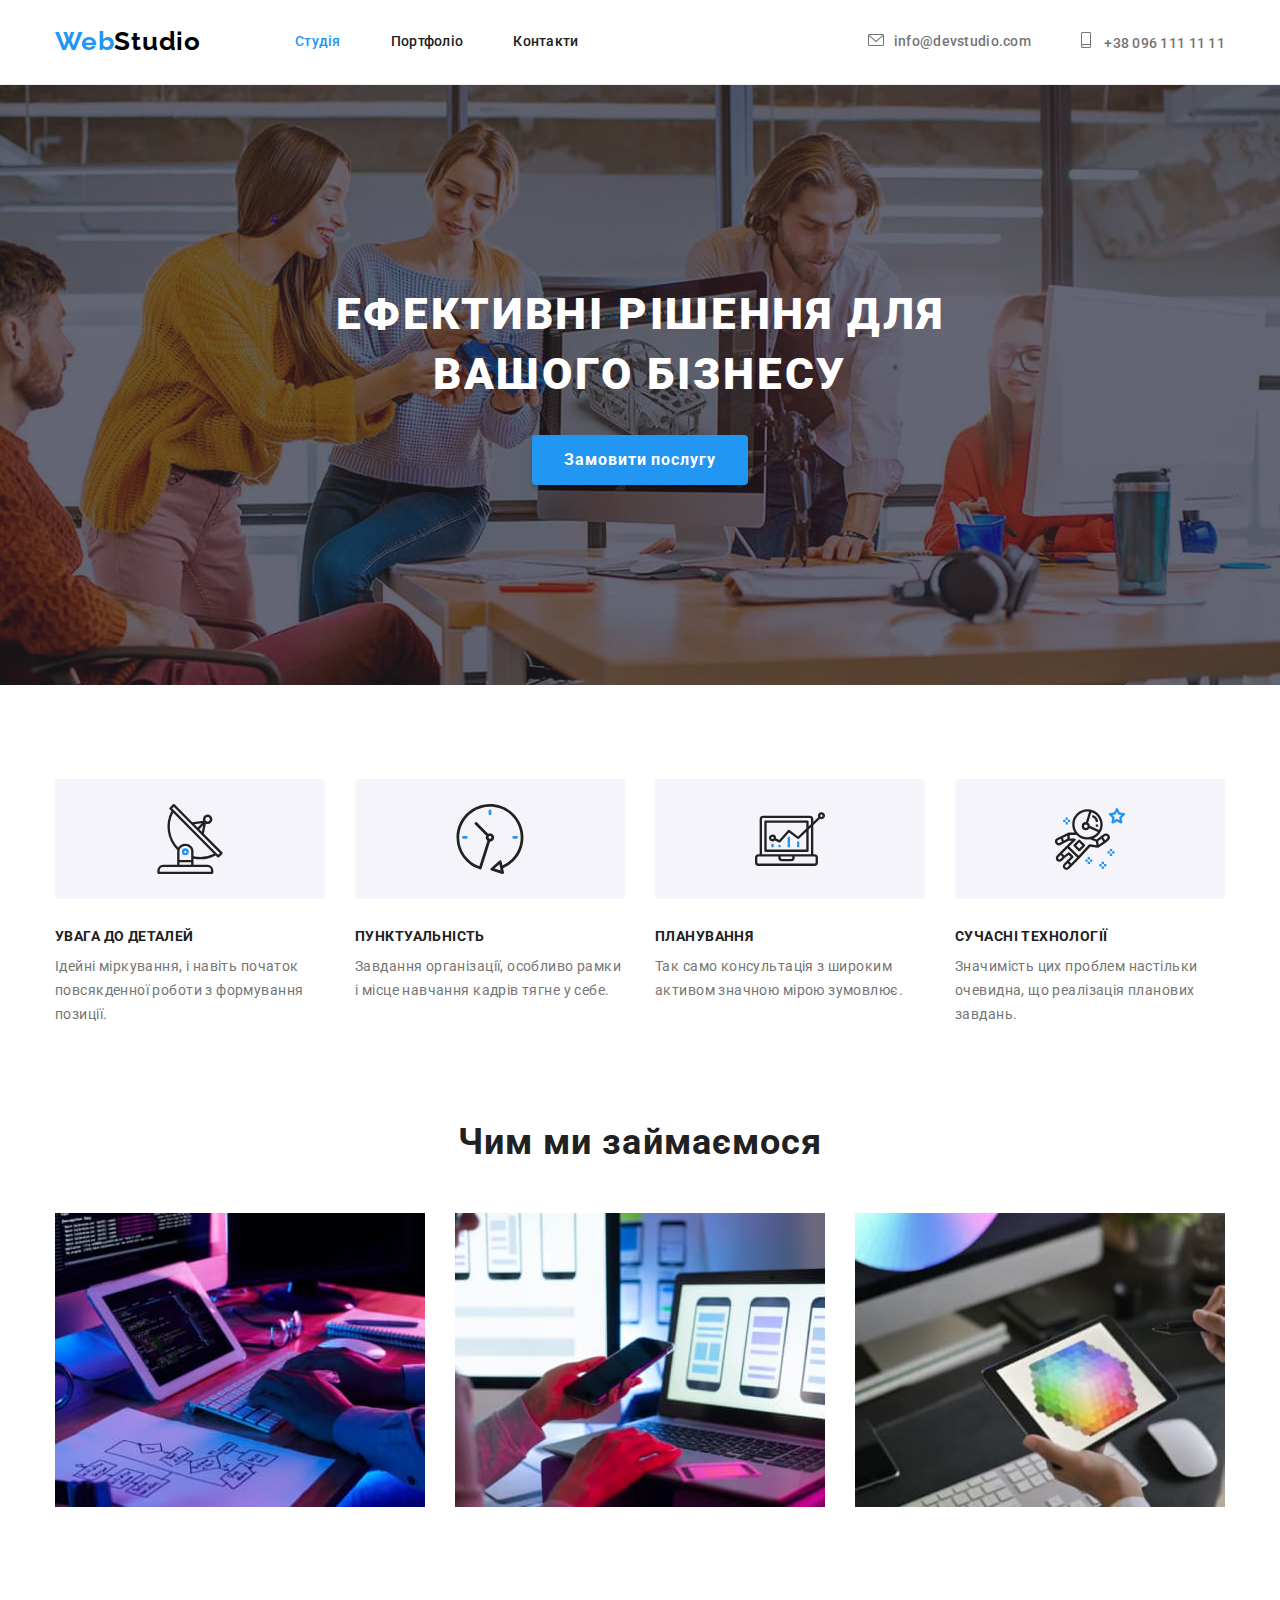
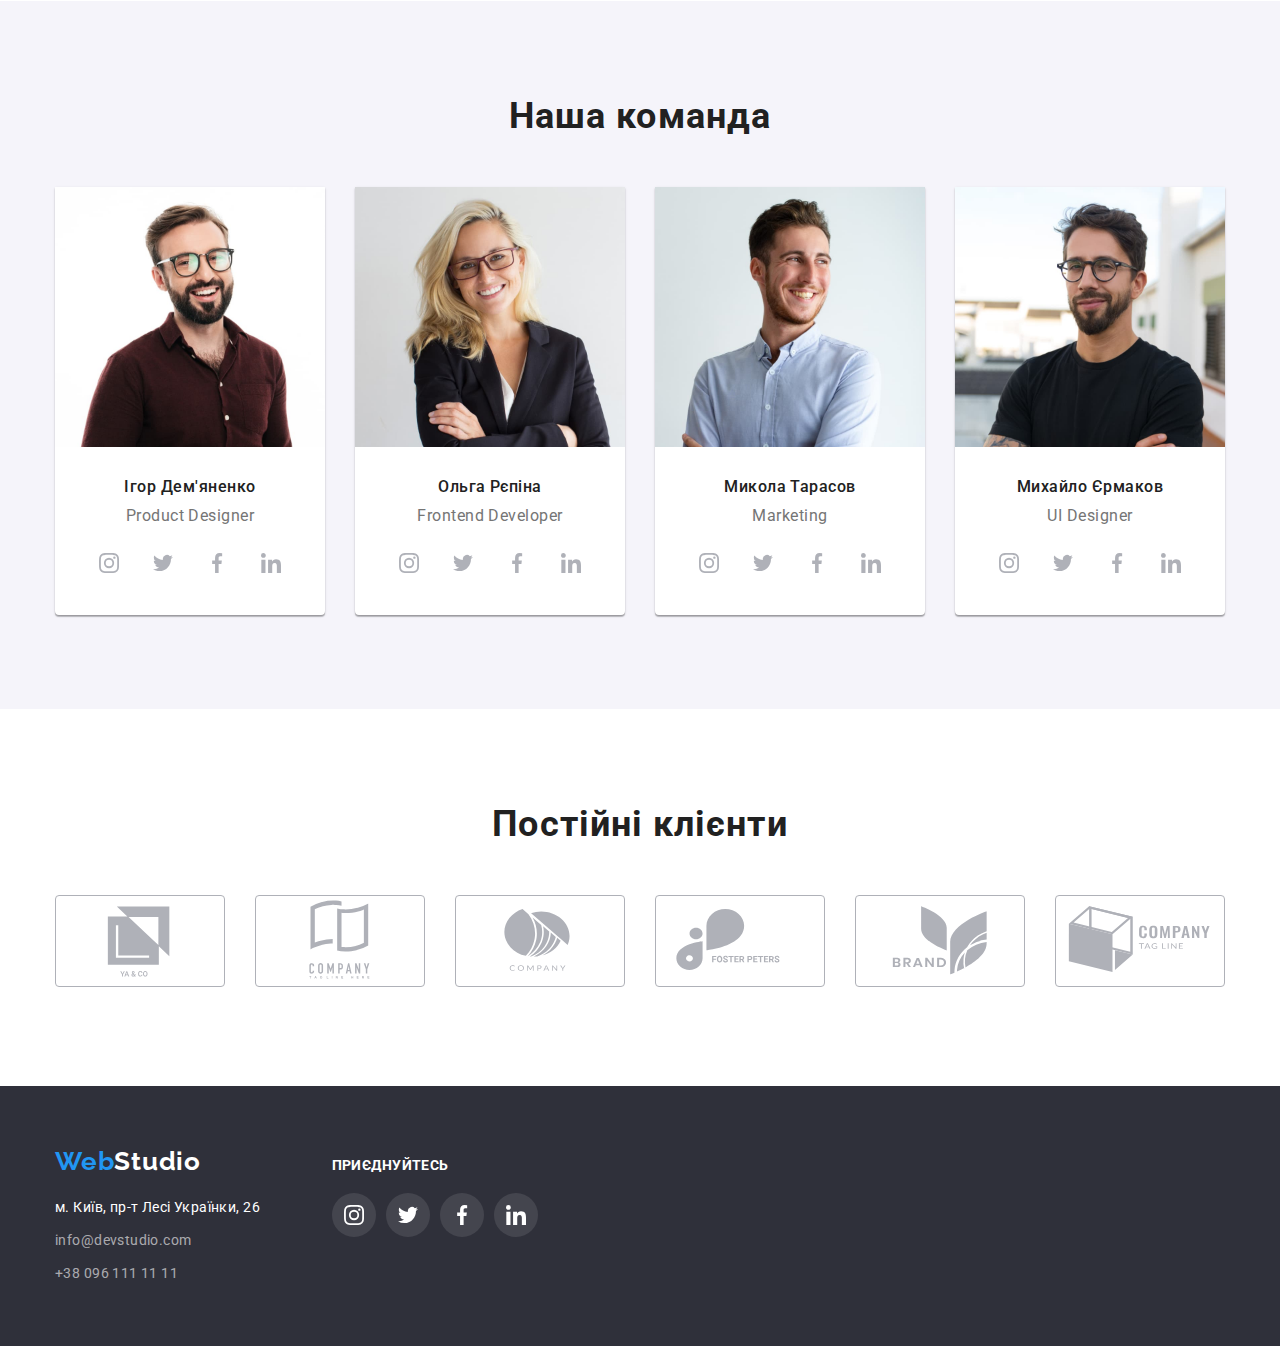
==== index.html @ df5e69e6 "add icons, shadows and section regular customers" ====
<!DOCTYPE html>
<html lang="uk">
  <head>
    <meta charset="UTF-8" />
    <meta http-equiv="X-UA-Compatible" content="IE=edge" />
    <meta name="viewport" content="width=device-width, initial-scale=1.0" />
    <link rel="preconnect" href="https://fonts.googleapis.com" />
    <link rel="preconnect" href="https://fonts.gstatic.com" crossorigin />
    <link
      href="https://fonts.googleapis.com/css2?family=Raleway:wght@700&family=Roboto:wght@400;500;700;900&display=swap"
      rel="stylesheet"
    />
    <link
      rel="stylesheet"
      href="https://cdnjs.cloudflare.com/ajax/libs/modern-normalize/1.1.0/modern-normalize.min.css"
    />
    <link rel="stylesheet" href="./css/styles.css" />
    <title>Студія</title>
  </head>
  <body>
    <!--Шапка сайта-->
    <header class="page-header">
      <div class="container nav-contacts">
        <nav class="main-nav">
          <a href="./index.html" lang="en" class="logo logo-header link">
            Web<span class="logo-color-header">Studio</span>
          </a>
          <ul class="header-nav header-text list">
            <li>
              <a href="./index.html" class="link current"> Студія </a>
            </li>
            <li>
              <a href="./portfolio.html" class="link"> Портфоліо </a>
            </li>
            <li>
              <a href="#" class="link"> Контакти </a>
            </li>
          </ul>
        </nav>
        <!-- Контакти -->
        <ul class="header-contacts header-text list">
          <li class="header-contact-list">
            <a
              href="mailto:info@devstudio.com"
              lang="en"
              class="header-mail link"
              >info@devstudio.com
            </a>
          </li>
          <li class="header-contact-list">
            <a href="tel:+380961111111" class="header-nomber link">
              +38 096 111 11 11
            </a>
          </li>
        </ul>
      </div>
    </header>
    <!--Головна сторінка-->
    <main>
      <!--Замовлення послуги-->
      <section class="hero overlay">
        <h1 class="hero-title">Ефективні рішення для вашого бізнесу</h1>
        <button type="button" class="hero-btn">Замовити послугу</button>
      </section>
      <!--Переваги-->
      <section class="advantages">
        <div class="container">
          <h2 class="visually-hidden">Переваги</h2>
          <ul class="feature-list list">
            <li class="feature-item icon-antenna">
              <h3 class="title">увага до деталей</h3>
              <p class="advantages-list-text">
                Ідейні міркування, і навіть початок повсякденної роботи з
                формування позиції.
              </p>
            </li>
            <li class="feature-item icon-clock">
              <h3 class="title">пунктуальність</h3>
              <p class="advantages-list-text">
                Завдання організації, особливо рамки і місце навчання кадрів
                тягне у себе.
              </p>
            </li>
            <li class="feature-item icon-diagram">
              <h3 class="title">планування</h3>
              <p class="advantages-list-text">
                Так само консультація з широким активом значною мірою зумовлює.
              </p>
            </li>
            <li class="feature-item icon-astronaut">
              <h3 class="title">сучасні технології</h3>
              <p class="advantages-list-text">
                Значимість цих проблем настільки очевидна, що реалізація
                планових завдань.
              </p>
            </li>
          </ul>
        </div>
      </section>
      <!--Діяльність-->
      <section class="work section-padding">
        <div class="container">
          <h2 class="section-title">Чим ми займаємося</h2>
          <ul class="feature-list list">
            <li>
              <img src="./images/box1.jpg" alt="тип діяльності 1" width="370" />
            </li>
            <li>
              <img src="./images/box2.jpg" alt="тип діяльності 2" width="370" />
            </li>
            <li>
              <img src="./images/box3.jpg" alt="тип діяльності 3" width="370" />
            </li>
          </ul>
        </div>
      </section>
      <!--Команда-->
      <section class="staff section-padding">
        <div class="container">
          <h2 class="section-title">Наша команда</h2>
          <ul class="staff-list list">
            <li class="staff-card">
              <img
                src="./images/prodact-designer.jpg"
                alt="фото співробітника prodact-designer"
                width="270"
              />
              <div class="staff-text-block">
                <h3 class="title">Ігор Дем'яненко</h3>
                <p class="staff-list-text" lang="en">Product Designer</p>
                <ul class="staff-soc-list">
                  <li>
                    <a class="staff-soc-link" href="">
                      <svg class="staff-soc-icon" width="20" height="20">
                        <use
                          href="./images/symbol-defs.svg#icon-instagram"
                        ></use>
                      </svg>
                    </a>
                  </li>
                  <li>
                    <a class="staff-soc-link" href="">
                      <svg class="staff-soc-icon" width="20" height="20">
                        <use
                          href="./images/symbol-defs.svg#icon-twitter"
                        ></use></svg
                    ></a>
                  </li>
                  <li>
                    <a class="staff-soc-link" href=""
                      ><svg class="staff-soc-icon" width="20" height="20">
                        <use
                          href="./images/symbol-defs.svg#icon-facebook"
                        ></use></svg
                    ></a>
                  </li>
                  <li>
                    <a class="staff-soc-link" href=""
                      ><svg class="staff-soc-icon" width="20" height="20">
                        <use
                          href="./images/symbol-defs.svg#icon-linkedin"
                        ></use></svg
                    ></a>
                  </li>
                </ul>
              </div>
            </li>
            <li class="staff-card">
              <img
                src="./images/frontend-developer.jpg"
                alt="фото співробітника frontend-developer"
                width="270"
              />
              <div class="staff-text-block">
                <h3 class="title">Ольга Рєпіна</h3>
                <p class="staff-list-text" lang="en">Frontend Developer</p>
                <ul class="staff-soc-list">
                  <li>
                    <a class="staff-soc-link" href="">
                      <svg class="staff-soc-icon" width="20" height="20">
                        <use
                          href="./images/symbol-defs.svg#icon-instagram"
                        ></use>
                      </svg>
                    </a>
                  </li>
                  <li>
                    <a class="staff-soc-link" href="">
                      <svg class="staff-soc-icon" width="20" height="20">
                        <use
                          href="./images/symbol-defs.svg#icon-twitter"
                        ></use></svg
                    ></a>
                  </li>
                  <li>
                    <a class="staff-soc-link" href=""
                      ><svg class="staff-soc-icon" width="20" height="20">
                        <use
                          href="./images/symbol-defs.svg#icon-facebook"
                        ></use></svg
                    ></a>
                  </li>
                  <li>
                    <a class="staff-soc-link" href=""
                      ><svg class="staff-soc-icon" width="20" height="20">
                        <use
                          href="./images/symbol-defs.svg#icon-linkedin"
                        ></use></svg
                    ></a>
                  </li>
                </ul>
              </div>
            </li>
            <li class="staff-card">
              <img
                src="./images/marketing.jpg"
                alt="фото співробітника marketing"
                width="270"
              />
              <div class="staff-text-block">
                <h3 class="title">Микола Тарасов</h3>
                <p class="staff-list-text" lang="en">Marketing</p>
                <ul class="staff-soc-list">
                  <li>
                    <a class="staff-soc-link" href="">
                      <svg class="staff-soc-icon" width="20" height="20">
                        <use
                          href="./images/symbol-defs.svg#icon-instagram"
                        ></use>
                      </svg>
                    </a>
                  </li>
                  <li>
                    <a class="staff-soc-link" href="">
                      <svg class="staff-soc-icon" width="20" height="20">
                        <use
                          href="./images/symbol-defs.svg#icon-twitter"
                        ></use></svg
                    ></a>
                  </li>
                  <li>
                    <a class="staff-soc-link" href=""
                      ><svg class="staff-soc-icon" width="20" height="20">
                        <use
                          href="./images/symbol-defs.svg#icon-facebook"
                        ></use></svg
                    ></a>
                  </li>
                  <li>
                    <a class="staff-soc-link" href=""
                      ><svg class="staff-soc-icon" width="20" height="20">
                        <use
                          href="./images/symbol-defs.svg#icon-linkedin"
                        ></use>
                      </svg>
                    </a>
                  </li>
                </ul>
              </div>
            </li>
            <li class="staff-card">
              <img
                src="./images/ui-designer.jpg"
                alt="фото співробітника ui-designer"
                width="270"
              />
              <div class="staff-text-block">
                <h3 class="title">Михайло Єрмаков</h3>
                <p class="staff-list-text" lang="en">UI Designer</p>
                <ul class="staff-soc-list">
                  <li>
                    <a class="staff-soc-link" href="">
                      <svg class="staff-soc-icon" width="20" height="20">
                        <use
                          href="./images/symbol-defs.svg#icon-instagram"
                        ></use>
                      </svg>
                    </a>
                  </li>
                  <li>
                    <a class="staff-soc-link" href="">
                      <svg class="staff-soc-icon" width="20" height="20">
                        <use
                          href="./images/symbol-defs.svg#icon-twitter"
                        ></use></svg
                    ></a>
                  </li>
                  <li>
                    <a class="staff-soc-link" href=""
                      ><svg class="staff-soc-icon" width="20" height="20">
                        <use
                          href="./images/symbol-defs.svg#icon-facebook"
                        ></use></svg
                    ></a>
                  </li>
                  <li>
                    <a class="staff-soc-link" href=""
                      ><svg class="staff-soc-icon" width="20" height="20">
                        <use
                          href="./images/symbol-defs.svg#icon-linkedin"
                        ></use></svg
                    ></a>
                  </li>
                </ul>
              </div>
            </li>
          </ul>
        </div>
      </section>
      <!--Клієнти-->
      <section class="clients section-padding">
        <div class="container">
          <h2 class="section-title">Постійні клієнти</h2>
          <ul class="client-list list">
            <li>
              <a class="client-link" href="">
                <svg class="client-icon" width="170" height="92">
                  <use
                    href="./images/symbol-defs.svg#icon-logo-ya-and-co"
                  ></use>
                </svg>
              </a>
            </li>
            <li>
              <a class="client-link" href=""
                ><svg class="client-icon" width="170" height="92">
                  <use
                    href="./images/symbol-defs.svg#icon-logo-tagline-here"
                  ></use></svg
              ></a>
            </li>
            <li>
              <a class="client-link" href=""
                ><svg class="client-icon" width="170" height="92">
                  <use
                    href="./images/symbol-defs.svg#icon-logo-company"
                  ></use></svg
              ></a>
            </li>
            <li>
              <a class="client-link" href=""
                ><svg class="client-icon" width="170" height="92">
                  <use
                    href="./images/symbol-defs.svg#icon-Logo-foster"
                  ></use></svg
              ></a>
            </li>
            <li>
              <a class="client-link" href=""
                ><svg class="client-icon" width="170" height="92">
                  <use
                    href="./images/symbol-defs.svg#icon-logo-brand"
                  ></use></svg
              ></a>
            </li>
            <li>
              <a class="client-link" href=""
                ><svg class="client-icon" width="170" height="92">
                  <use
                    href="./images/symbol-defs.svg#icon-logo-tagline"
                  ></use></svg
              ></a>
            </li>
          </ul>
        </div>
      </section>
    </main>
    <!--Підвал-->
    <footer class="footer">
      <div class="footer-blocs container">
        <div class="footer-contacts">
          <a href="./index.html" lang="en" class="logo logo-footer link">
            Web<span class="logo-color-footer">Studio</span>
          </a>
          <address>
            <ul class="list">
              <li class="footer-list">
                <a
                  class="address-link"
                  href="https://goo.gl/maps/oZFCVHEpmyyT5ziX9"
                  target="_blank"
                  rel="noopener noreferrer nofollow"
                >
                  м. Київ, пр-т Лесі Українки, 26
                </a>
              </li>
              <li class="footer-list">
                <a
                  href="mailto:info@devstudio.com"
                  lang="en"
                  class="footer-contacts link"
                >
                  info@devstudio.com
                </a>
              </li>
              <li class="footer-list">
                <a href="tel:+380961111111" class="footer-contacts link">
                  +38 096 111 11 11
                </a>
              </li>
            </ul>
          </address>
        </div>
        <div class="footer-social">
          <h2 class="visually-hidden">Соціальні мережі</h2>
          <h3 class="footer-social-title">приєднуйтесь</h3>
          <ul class="footer-social-list">
            <li class="footer-soc-item footer-instagram"><a href=""></a></li>
            <li class="footer-soc-item footer-twitter"><a href=""></a></li>
            <li class="footer-soc-item footer-facebook"><a href=""></a></li>
            <li class="footer-soc-item footer-linkedin"><a href=""></a></li>
          </ul>
        </div>
      </div>
    </footer>
  </body>
</html>
---- css/styles.css ----
:root {
  --primary-text-color: #757575;
  --title-text-color: #212121;
  --accent-color: #2196f3;
  --hero-btn-hover-color: #188ce8;
  --header-border-color: #ececec;
  --logo-header-color: #000000;
  --primbg-secondbtn-logofooter-address-color: #ffffff;
  --secondary-bg-color: #f5f4fa;
  --footer-bg: #2f303a;
  --hero-bg-color: #c4c4c4;
  --portfolio-card-border-color: #eeeeee;
  --soc-icon-color: #afb1b8;
  --main-font: "Roboto", sans-serif;
}

html {
  box-sizing: border-box;
}

*,
*::before,
*::after {
  box-sizing: inherit;
}

body {
  margin: 0px;
  background-color: var(--primbg-secondbtn-logofooter-address-color);
  color: var(--primary-text-color);
  font-family: var(--main-font);
}

p,
h1,
h2,
h3,
h4,
h5,
h6 {
  margin: 0;
}

ul,
ol {
  margin: 0;
  padding-left: 0;
  list-style: none;
}

a {
  color: currentColor;
  text-decoration: none;
  font-style: normal;
}

img {
  display: block;
  max-width: 100%;
  height: auto;
}

.container {
  width: 1200px;
  padding-left: 15px;
  padding-right: 15px;
  margin-top: 0;
  margin-bottom: 0;
  margin-left: auto;
  margin-right: auto;
}

.list {
  margin: 0;
  padding: 0;
  list-style: none;
}

.link {
  text-decoration: none;
}

/* -------------header-------------- */

.page-header {
  border-bottom: 1px solid var(--header-border-color);
}

.nav-contacts {
  display: flex;
  align-items: center;
  justify-content: space-between;
}

.main-nav {
  display: flex;
}

.logo {
  display: inline-block;
  color: var(--accent-color);
  font-family: "Raleway", sans-serif;
  font-weight: 700;
  font-size: 26px;
  line-height: 1.19;
  letter-spacing: 0.03em;
}

.logo-header {
  padding-top: 24px;
  padding-bottom: 24px;
  margin-right: 94px;
}

.logo-color-header {
  color: var(--logo-header-color);
}

.header-text {
  gap: 50px;
  font-weight: 500;
  font-size: 14px;
  line-height: 1.14;
  letter-spacing: 0.02em;
}

.header-nav {
  display: flex;
}

.header-nav .link {
  display: block;
  padding-top: 32px;
  padding-bottom: 32px;
  color: var(--title-text-color);
}

.header-contacts {
  display: flex;
  align-items: center;
}

.header-contacts .link {
  display: block;
  gap: 50px;
  padding-top: 32px;
  padding-bottom: 32px;
  color: var(--primary-text-color);
}

.header-mail::before {
  content: '';
  display: inline-flex;
  width: 16px;
  height: 12px;
  margin-right: 10px;
  background-image: url(../images/mail.svg);
  background-size: contain;
  background-repeat: no-repeat;
  background-position: center;
}

.header-nomber::before {
  content: '';
  display: inline-flex;
  width: 10px;
  height: 16px;
  margin-right: 10px;
  background-image: url(../images/smartphone.svg);
  background-size: contain;
  background-repeat: no-repeat;
  background-position: center;
}

.header-nav .link:hover,
.header-contacts .link:hover,
.header-nav .link:focus,
.header-contacts .link:focus {
  color: var(--accent-color);
}

.header-nav .link.current {
  color: var(--accent-color);
}

/* ---------------hero---------------- */

.hero {
  padding-top: 200px;
  padding-bottom: 200px;
  background-color: var(--hero-bg-color);
  text-align: center;
}

.overlay {
  margin-left: auto;
  margin-right: auto;
  max-width: 1600px;
  height: 600px;
  background-image: linear-gradient(
      to right,
      rgba(47, 48, 58, 0.4),
      rgba(47, 48, 58, 0.4)
    ),
    url(../images/hero-img.jpg);
  background-size: cover;
  background-repeat: no-repeat;
  background-position: center;
}

.hero-title {
  margin-top: 0;
  margin-bottom: 30px;
  margin-left: auto;
  margin-right: auto;
  width: 696px;

  font-weight: 900;
  font-size: 44px;
  line-height: 1.36;
  letter-spacing: 0.06em;
  text-transform: uppercase;
  text-align: center;
  color: var(--primbg-secondbtn-logofooter-address-color);
}

.hero-btn {
  display: inline-block;
  padding: 10px 32px;
  min-width: auto;
  font-family: inherit;
  font-weight: 700;
  font-size: 16px;
  line-height: 1.88;
  letter-spacing: 0.06em;
  background-color: var(--accent-color);
  color: var(--primbg-secondbtn-logofooter-address-color);
  cursor: pointer;
  box-shadow: 0px 4px 4px rgba(0, 0, 0, 0.15);
  border-radius: 4px;
  border: none;
}

.hero-btn:hover,
.hero-btn:focus {
  background: var(--hero-btn-hover-color);
  box-shadow: 0px 4px 4px rgba(0, 0, 0, 0.15);
}

/* ----------------Переваги------------- */

.advantages {
  padding-top: 94px;
  margin-bottom: 0;
  margin-left: auto;
  margin-right: auto;
}

.visually-hidden {
  position: absolute;
  white-space: nowrap;
  width: 1px;
  height: 1px;
  overflow: hidden;
  border: 0;
  padding: 0;
  clip: rect(0 0 0 0);
  clip-path: inset(50%);
  margin: -1px;
}

.feature-list {
  display: flex;
  gap: 30px;
}

.feature-item {
  width: 270px;
}

.feature-item::before {
  content: "";
  display: block;
  margin-bottom: 30px;
  height: 120px;
  background-color: var(--secondary-bg-color);
  border-radius: 4px;
}

.icon-antenna::before {
  background-image: url(../images/antenna.svg);
  background-size: 70px;
  background-repeat: no-repeat;
  background-position: center;
}

.icon-clock::before {
  background-image: url(../images/clock.svg);
  background-size: 70px;
  background-repeat: no-repeat;
  background-position: center;
}

.icon-diagram:before {
  background-image: url(../images/diagram.svg);
  background-size: 70px;
  background-repeat: no-repeat;
  background-position: center;
}

.icon-astronaut:before {
  background-image: url(../images/astronaut.svg);
  background-size: 70px;
  background-repeat: no-repeat;
  background-position: center;
}

.feature-list .title {
  margin-bottom: 10px;
  margin-top: 0;
  font-weight: 700;
  font-size: 14px;
  line-height: 1.14;
  letter-spacing: 0.03em;
  text-transform: uppercase;
  color: var(--title-text-color);
}

.advantages-list-text {
  margin: 0;
  font-size: 14px;
  line-height: 1.71;
  letter-spacing: 0.03em;
}

/* ----------------sections------------------- */

.section-title {
  margin-top: 0;
  margin-bottom: 50px;
  font-weight: 700;
  font-size: 36px;
  line-height: 1.17;
  text-align: center;
  letter-spacing: 0.03em;
  color: var(--title-text-color);
}

.section-padding {
  padding-top: 94px;
  padding-bottom: 94px;
}

/* -------------Діяльність--------------- */

/* --------------Команда--------------- */

.staff {
  background-color: var(--secondary-bg-color);
}

.staff-list {
  display: flex;
}

.staff-card:not(:last-child) {
  margin-right: 30px;
}

.staff-card {
  flex-basis: 100% / 4;
  background: var(--primbg-secondbtn-logofooter-address-color);
  box-shadow: 0px 1px 3px rgba(0, 0, 0, 0.12), 0px 1px 1px rgba(0, 0, 0, 0.14),
    0px 2px 1px rgba(0, 0, 0, 0.2);
  border-radius: 0px 0px 4px 4px;
}

.staff-text-block {
  padding-top: 30px;
  padding-bottom: 30px;
  padding-left: auto;
  padding-right: auto;
}

.staff-list .title {
  margin-bottom: 10px;
  font-weight: 500;
  font-size: 16px;
  line-height: 1.19;
  text-align: center;
  letter-spacing: 0.03em;
  color: var(--title-text-color);
}

.staff-list-text {
  margin-bottom: 16px;
  font-size: 16px;
  line-height: 1.19;
  text-align: center;
  letter-spacing: 0.03em;
  color: var(--primary-text-color);
}

.staff-soc-list {
  display: flex;
  justify-content: center;
  gap: 10px;
}

.staff-soc-link {
  display: flex;
  width: 44px;
  height: 44px;
  border-radius: 50%;
  align-items: center;
  justify-content: center;
}

.staff-soc-icon {
  fill: var(--soc-icon-color);
}

.staff-soc-link:hover,
.staff-soc-link:focus {
  background-color: var(--accent-color);
}

.staff-soc-link:hover .staff-soc-icon,
.staff-soc-link:focus .staff-soc-icon {
  fill: var(--primbg-secondbtn-logofooter-address-color);
}

/* ------------------Клієнти--------------- */

.client-list {
  display: flex;
  gap: 30px;
}

.client-icon {
  border: 1px solid var(--soc-icon-color);
  border-radius: 4px;
  fill: var(--soc-icon-color);
}

.client-icon:hover,
.client-icon:focus {
  fill: var(--accent-color);
  border-color: var(--accent-color);
}

/* ------------------footer----------------- */

.footer {
  padding-top: 60px;
  padding-bottom: 60px;
  background-color: var(--footer-bg);
}

.footer-blocs {
  display: flex;
}

.footer-contacts {
  margin-right: 70px;
}

.logo-footer {
  padding-bottom: 20px;
}

.logo-color-footer {
  color: var(--primbg-secondbtn-logofooter-address-color);
}

.footer-list:not(:last-child) {
  margin-bottom: 9px;
}

.address-link {
  color: var(--primbg-secondbtn-logofooter-address-color);
}

.footer-contacts {
  color: rgba(255, 255, 255, 0.6);
  font-style: normal;
  font-size: 14px;
  line-height: 1.71;
  letter-spacing: 0.03em;
}

.address-link:hover,
.footer-contacts:hover,
.footer-contacts:focus {
  color: var(--accent-color);
}

.footer-social {
  padding-top: 12px;
}

.footer-social-title {
  margin-bottom: 20px;
  margin-top: 0;
  font-weight: 700;
  font-size: 14px;
  line-height: 1.14;
  letter-spacing: 0.03em;
  text-transform: uppercase;
  color: var(--primbg-secondbtn-logofooter-address-color);
}

.footer-social-list {
  display: flex;
  gap: 10px;
}

.footer-soc-item {
  display: inline-block;
  width: 44px;
  height: 44px;
  border-radius: 50%;
  background-color: rgba(255, 255, 255, 0.1);
  background-size: 20px;
  background-repeat: no-repeat;
  background-position: center;
}

.footer-soc-item:hover,
.footer-soc-item:focus {
  background-color: var(--accent-color);
}

.footer-instagram {
  background-image: url(../images/instagram.svg);
}

.footer-twitter {
  background-image: url(../images/twitter.svg);
}

.footer-facebook {
  background-image: url(../images/facebook.svg);
}

.footer-linkedin {
  background-image: url(../images/linkedin.svg);
}

/* -------------PORTFOLIO------------- */
/* -------------button-------------- */

.btn-list {
  display: flex;
  justify-content: center;
  gap: 8px;
  margin-top: 0;
  margin-bottom: 50px;
}

.button {
  padding: 6px 22px;
  min-width: auto;
  display: inline-flex;

  font-family: inherit;
  font-weight: 500;
  font-size: 16px;
  line-height: 1.63;
  text-align: center;
  letter-spacing: 0.03em;

  color: var(--title-text-color);
  background-color: var(--secondary-bg-color);
  cursor: pointer;
  border-radius: 4px;
  border: none;
}

.button:hover,
.button:focus {
  color: var(--primbg-secondbtn-logofooter-address-color);
  background-color: var(--accent-color);
  box-shadow: 0px 3px 1px rgba(0, 0, 0, 0.1), 0px 1px 2px rgba(0, 0, 0, 0.08),
    0px 2px 2px rgba(0, 0, 0, 0.12);
}

/* -------------galery-------------- */

.galery {
  display: flex;
  flex-wrap: wrap;
  margin-right: -30px;
  margin-bottom: -30px;
}

.galery-card {
  flex-basis: calc(100% / 3 - 30px);
  margin-right: 30px;
  margin-bottom: 30px;
}

.galery-card:hover,
.galery-card:focus {
  box-shadow: 0px 1px 1px rgba(0, 0, 0, 0.12), 0px 4px 4px rgba(0, 0, 0, 0.06),
    1px 4px 6px rgba(0, 0, 0, 0.16);
}

.galery-text-block {
  padding-top: 20px;
  padding-bottom: 20px;
  padding-left: 24px;
  padding-right: 24px;
  border-right: 1px solid var(--portfolio-card-border-color);
  border-bottom: 1px solid var(--portfolio-card-border-color);
  border-left: 1px solid var(--portfolio-card-border-color);
}

.galery-top-text {
  margin-bottom: 4px;
  font-weight: 700;
  font-size: 18px;
  line-height: 2;
  letter-spacing: 0.06em;
  color: var(--title-text-color);
}
.galery-text {
  font-size: 16px;
  line-height: 1.88;
  letter-spacing: 0.03em;
  color: var(--primary-text-color);
}
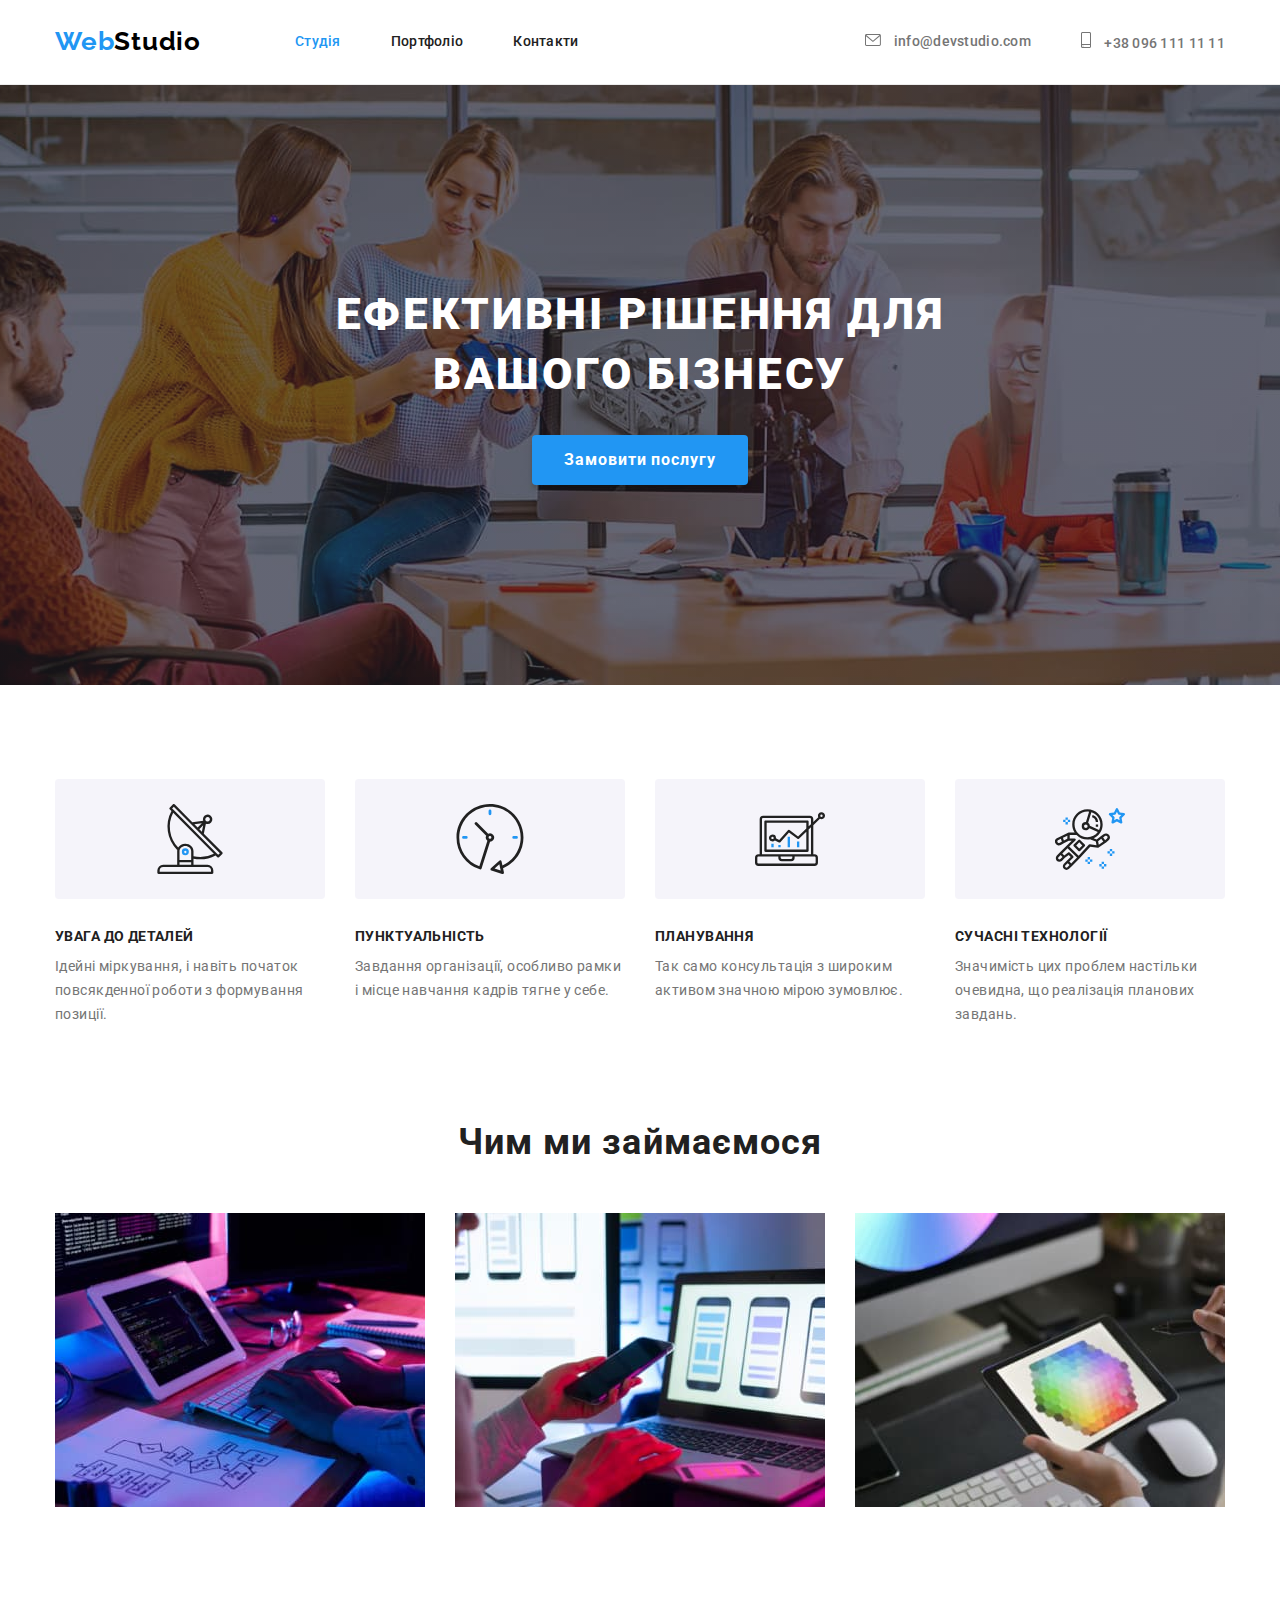
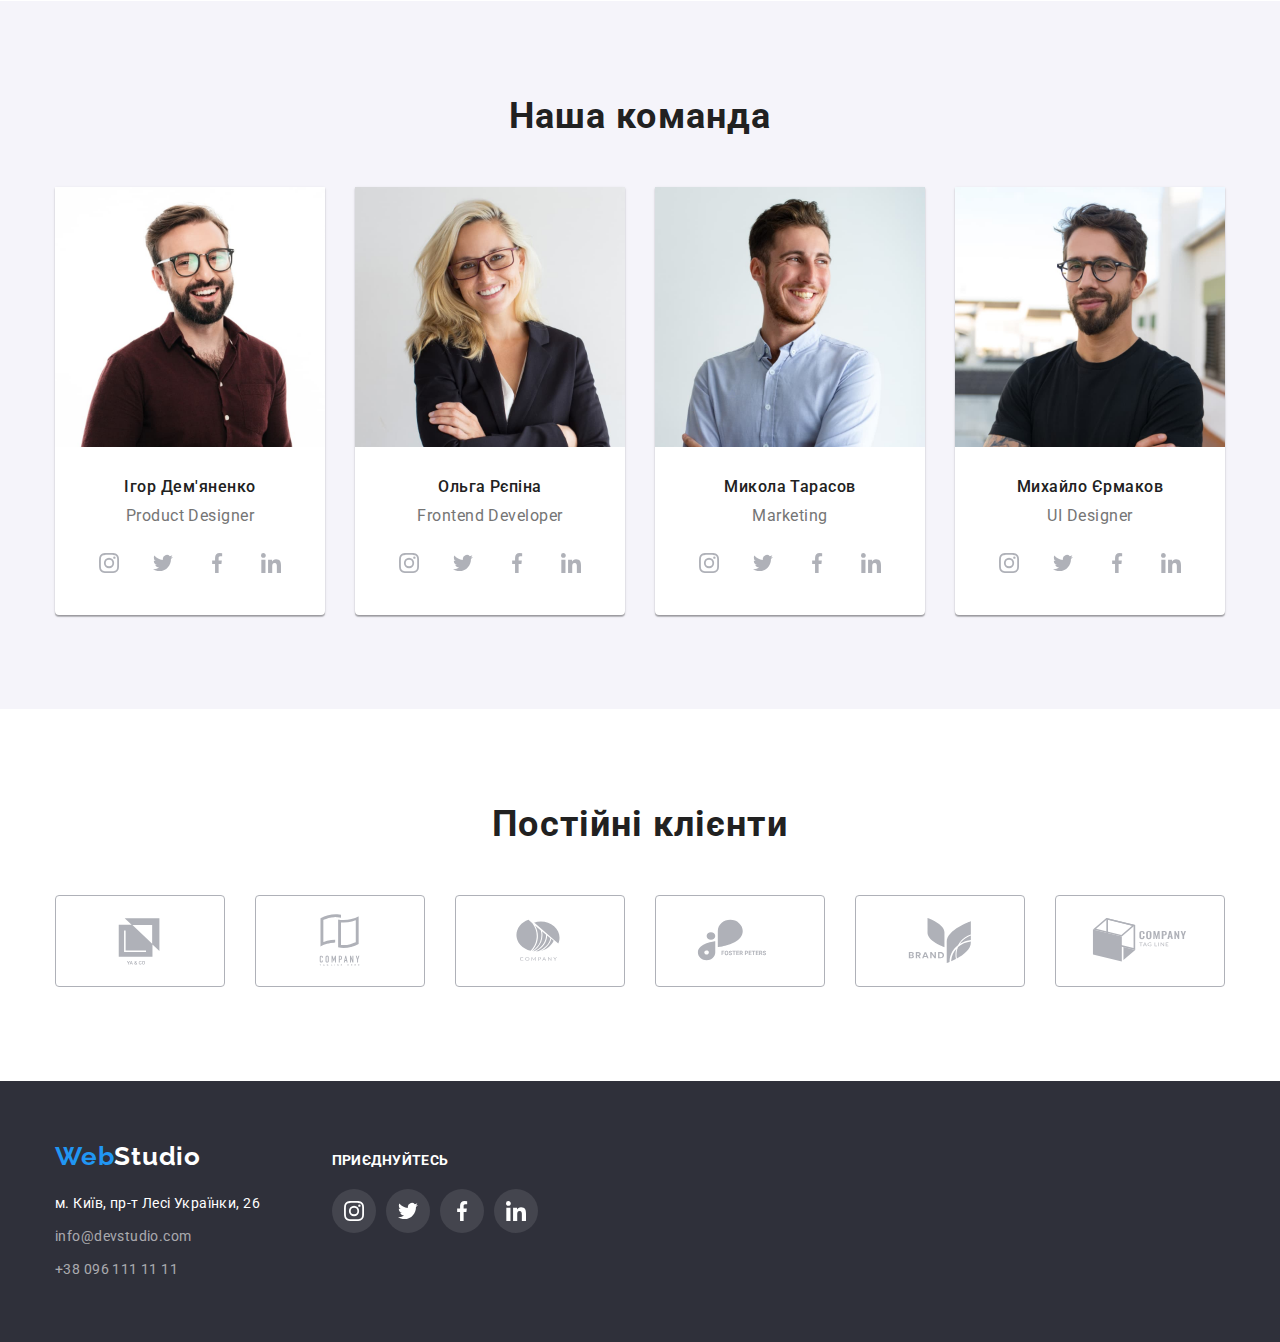
==== commit 1955988b: "fix icons and hover on galery cards" ====
--- a/index.html
+++ b/index.html
@@ -44,11 +44,18 @@
               href="mailto:info@devstudio.com"
               lang="en"
               class="header-mail link"
-              >info@devstudio.com
+              >
+              <svg class="header-icon" width="16px" height="12px">
+                <use href="./images/symbol-defs.svg#icon-mail"></use>
+              </svg>
+              info@devstudio.com
             </a>
           </li>
           <li class="header-contact-list">
             <a href="tel:+380961111111" class="header-nomber link">
+              <svg class="header-icon" width="10px" height="16px">
+                <use href="./images/symbol-defs.svg#icon-smartphone"></use>
+              </svg>
               +38 096 111 11 11
             </a>
           </li>
@@ -312,50 +319,50 @@
         <div class="container">
           <h2 class="section-title">Постійні клієнти</h2>
           <ul class="client-list list">
-            <li>
+            <li class="client-item">
               <a class="client-link" href="">
-                <svg class="client-icon" width="170" height="92">
+                <svg class="client-icon" width="106" height="60">
                   <use
                     href="./images/symbol-defs.svg#icon-logo-ya-and-co"
                   ></use>
                 </svg>
               </a>
             </li>
-            <li>
+            <li class="client-item">
               <a class="client-link" href=""
-                ><svg class="client-icon" width="170" height="92">
+                ><svg class="client-icon" width="106" height="60">
                   <use
                     href="./images/symbol-defs.svg#icon-logo-tagline-here"
                   ></use></svg
               ></a>
             </li>
-            <li>
+            <li class="client-item">
               <a class="client-link" href=""
-                ><svg class="client-icon" width="170" height="92">
+                ><svg class="client-icon" width="106" height="60">
                   <use
                     href="./images/symbol-defs.svg#icon-logo-company"
                   ></use></svg
               ></a>
             </li>
-            <li>
+            <li class="client-item">
               <a class="client-link" href=""
-                ><svg class="client-icon" width="170" height="92">
+                ><svg class="client-icon" width="106" height="60">
                   <use
                     href="./images/symbol-defs.svg#icon-Logo-foster"
                   ></use></svg
               ></a>
             </li>
-            <li>
+            <li class="client-item">
               <a class="client-link" href=""
-                ><svg class="client-icon" width="170" height="92">
+                ><svg class="client-icon" width="106" height="60">
                   <use
                     href="./images/symbol-defs.svg#icon-logo-brand"
                   ></use></svg
               ></a>
             </li>
-            <li>
+            <li class="client-item">
               <a class="client-link" href=""
-                ><svg class="client-icon" width="170" height="92">
+                ><svg class="client-icon" width="106" height="60">
                   <use
                     href="./images/symbol-defs.svg#icon-logo-tagline"
                   ></use></svg
@@ -404,11 +411,41 @@
         <div class="footer-social">
           <h2 class="visually-hidden">Соціальні мережі</h2>
           <h3 class="footer-social-title">приєднуйтесь</h3>
-          <ul class="footer-social-list">
-            <li class="footer-soc-item footer-instagram"><a href=""></a></li>
-            <li class="footer-soc-item footer-twitter"><a href=""></a></li>
-            <li class="footer-soc-item footer-facebook"><a href=""></a></li>
-            <li class="footer-soc-item footer-linkedin"><a href=""></a></li>
+            <ul class="footer-soc-list">
+                  <li>
+                    <a class="footer-soc-link" href="">
+                      <svg class="footer-soc-icon" width="20" height="20">
+                        <use
+                          href="./images/symbol-defs.svg#icon-instagram"
+                        ></use>
+                      </svg>
+                    </a>
+                  </li>
+                  <li>
+                    <a class="footer-soc-link" href="">
+                      <svg class="footer-soc-icon" width="20" height="20">
+                        <use
+                          href="./images/symbol-defs.svg#icon-twitter"
+                        ></use></svg
+                    ></a>
+                  </li>
+                  <li>
+                    <a class="footer-soc-link" href=""
+                      ><svg class="footer-soc-icon" width="20" height="20">
+                        <use
+                          href="./images/symbol-defs.svg#icon-facebook"
+                        ></use></svg
+                    ></a>
+                  </li>
+                  <li>
+                    <a class="footer-soc-link" href=""
+                      ><svg class="footer-soc-icon" width="20" height="20">
+                        <use
+                          href="./images/symbol-defs.svg#icon-linkedin"
+                        ></use></svg
+                    ></a>
+                  </li>
+                </ul>
           </ul>
         </div>
       </div>
--- a/css/styles.css
+++ b/css/styles.css
@@ -148,28 +148,14 @@
   color: var(--primary-text-color);
 }
 
-.header-mail::before {
-  content: '';
-  display: inline-flex;
-  width: 16px;
-  height: 12px;
+.header-mail {
+  display: flex;
+  align-items: center;
+}
+
+.header-icon {
   margin-right: 10px;
-  background-image: url(../images/mail.svg);
-  background-size: contain;
-  background-repeat: no-repeat;
-  background-position: center;
-}
-
-.header-nomber::before {
-  content: '';
-  display: inline-flex;
-  width: 10px;
-  height: 16px;
-  margin-right: 10px;
-  background-image: url(../images/smartphone.svg);
-  background-size: contain;
-  background-repeat: no-repeat;
-  background-position: center;
+  fill: currentColor;
 }
 
 .header-nav .link:hover,
@@ -434,19 +420,31 @@
 
 .client-list {
   display: flex;
+  justify-content: space-between;
   gap: 30px;
 }
 
-.client-icon {
+.client-link {
+  display: flex;
+  width: 170px;
+  height: 92px;
+  justify-content: center;
+  align-items: center;
   border: 1px solid var(--soc-icon-color);
   border-radius: 4px;
   fill: var(--soc-icon-color);
 }
 
-.client-icon:hover,
-.client-icon:focus {
+.client-link:hover,
+.client-link:focus {
+  border-color: var(--accent-color);
   fill: var(--accent-color);
+}
+
+.client-link:hover .client-icon,
+.client-link:focus .client-icon {
   border-color: var(--accent-color);
+  fill: var(--accent-color);
 }
 
 /* ------------------footer----------------- */
@@ -459,6 +457,7 @@
 
 .footer-blocs {
   display: flex;
+  align-items: baseline;
 }
 
 .footer-contacts {
@@ -493,10 +492,6 @@
 .footer-contacts:hover,
 .footer-contacts:focus {
   color: var(--accent-color);
-}
-
-.footer-social {
-  padding-top: 12px;
 }
 
 .footer-social-title {
@@ -510,41 +505,34 @@
   color: var(--primbg-secondbtn-logofooter-address-color);
 }
 
-.footer-social-list {
-  display: flex;
+.footer-soc-list {
+  display: flex;
+  justify-content: center;
   gap: 10px;
 }
 
-.footer-soc-item {
-  display: inline-block;
+.footer-soc-link {
+  display: flex;
   width: 44px;
   height: 44px;
   border-radius: 50%;
+  align-items: center;
+  justify-content: center;
   background-color: rgba(255, 255, 255, 0.1);
-  background-size: 20px;
-  background-repeat: no-repeat;
-  background-position: center;
-}
-
-.footer-soc-item:hover,
-.footer-soc-item:focus {
+}
+
+.footer-soc-icon {
+  fill: var(--primbg-secondbtn-logofooter-address-color);
+}
+
+.footer-soc-link:hover,
+.footer-soc-link:focus {
   background-color: var(--accent-color);
 }
 
-.footer-instagram {
-  background-image: url(../images/instagram.svg);
-}
-
-.footer-twitter {
-  background-image: url(../images/twitter.svg);
-}
-
-.footer-facebook {
-  background-image: url(../images/facebook.svg);
-}
-
-.footer-linkedin {
-  background-image: url(../images/linkedin.svg);
+.footer-soc-link:hover .staff-soc-icon,
+.footer-soc-link:focus .staff-soc-icon {
+  fill: var(--primbg-secondbtn-logofooter-address-color);
 }
 
 /* -------------PORTFOLIO------------- */
@@ -600,8 +588,12 @@
   margin-bottom: 30px;
 }
 
-.galery-card:hover,
-.galery-card:focus {
+.galery-item {
+display: block;
+}
+
+.galery-item:hover,
+.galery-item:focus {
   box-shadow: 0px 1px 1px rgba(0, 0, 0, 0.12), 0px 4px 4px rgba(0, 0, 0, 0.06),
     1px 4px 6px rgba(0, 0, 0, 0.16);
 }
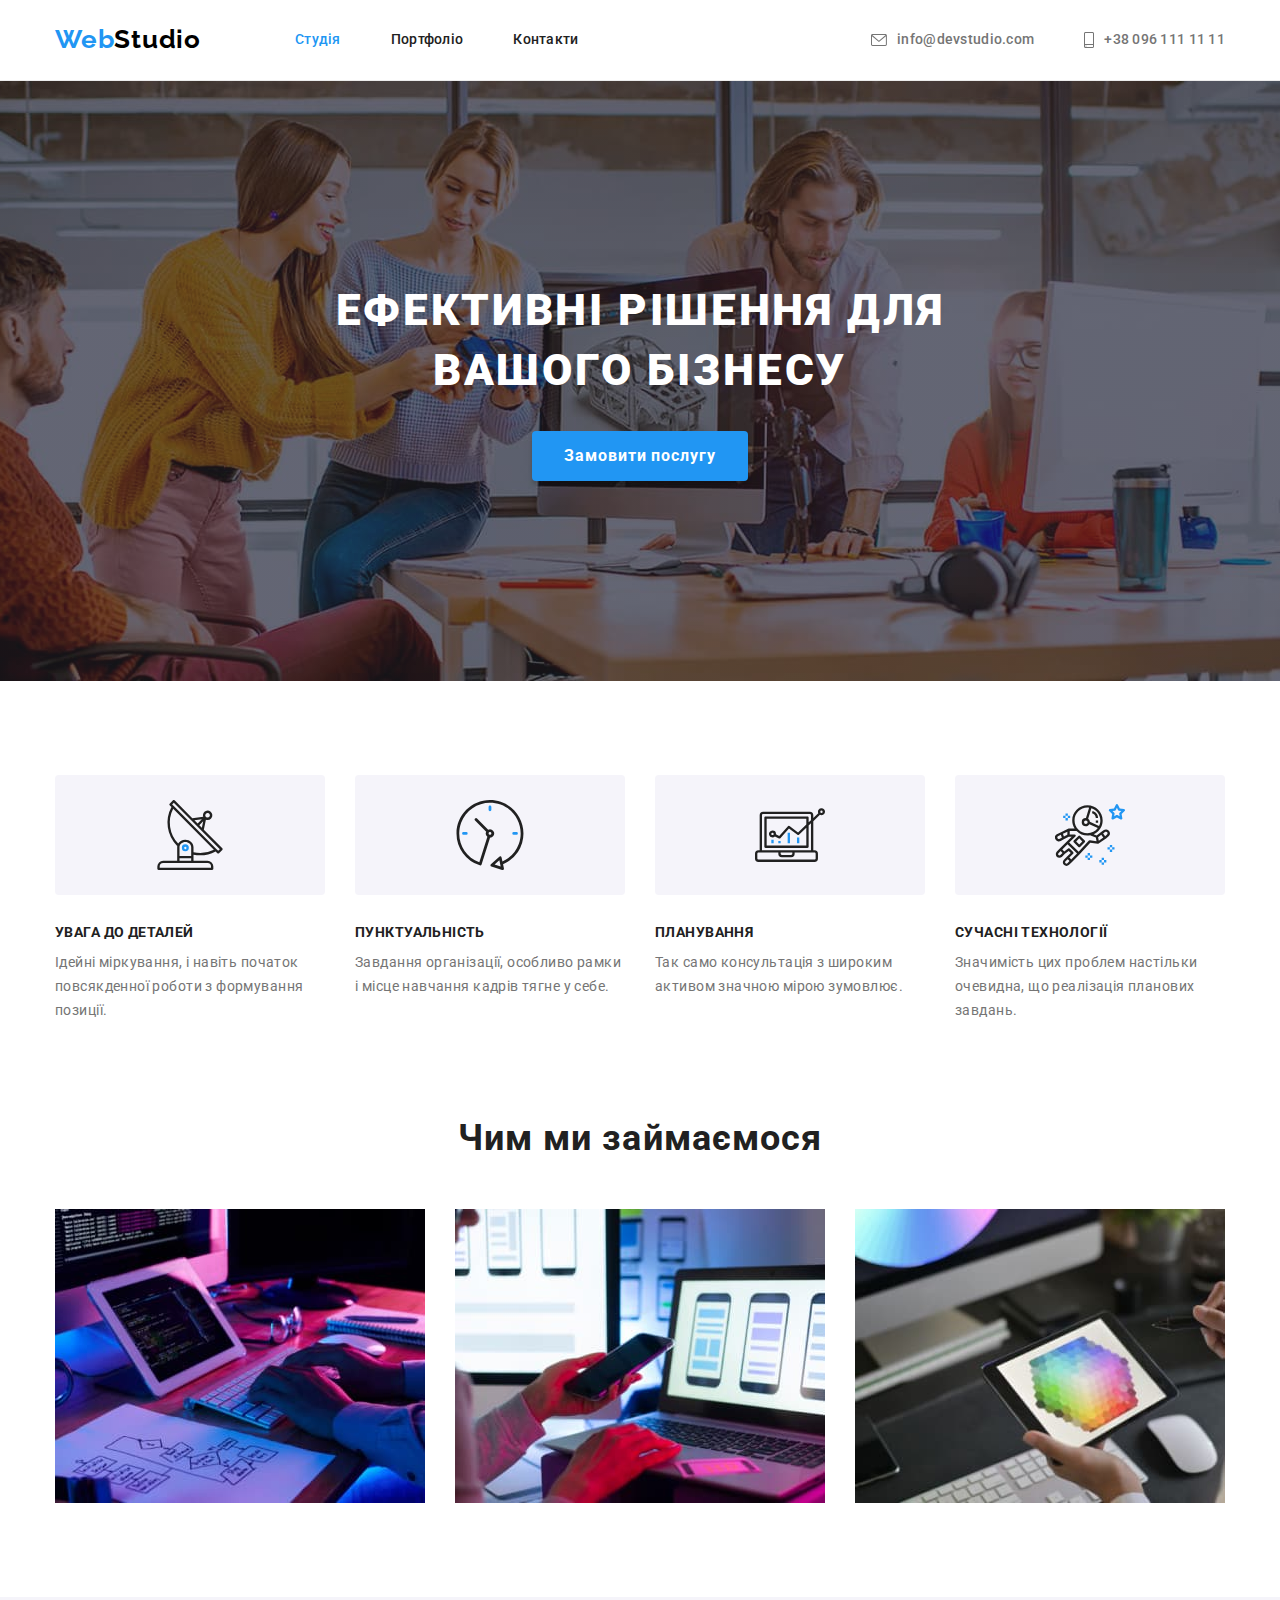
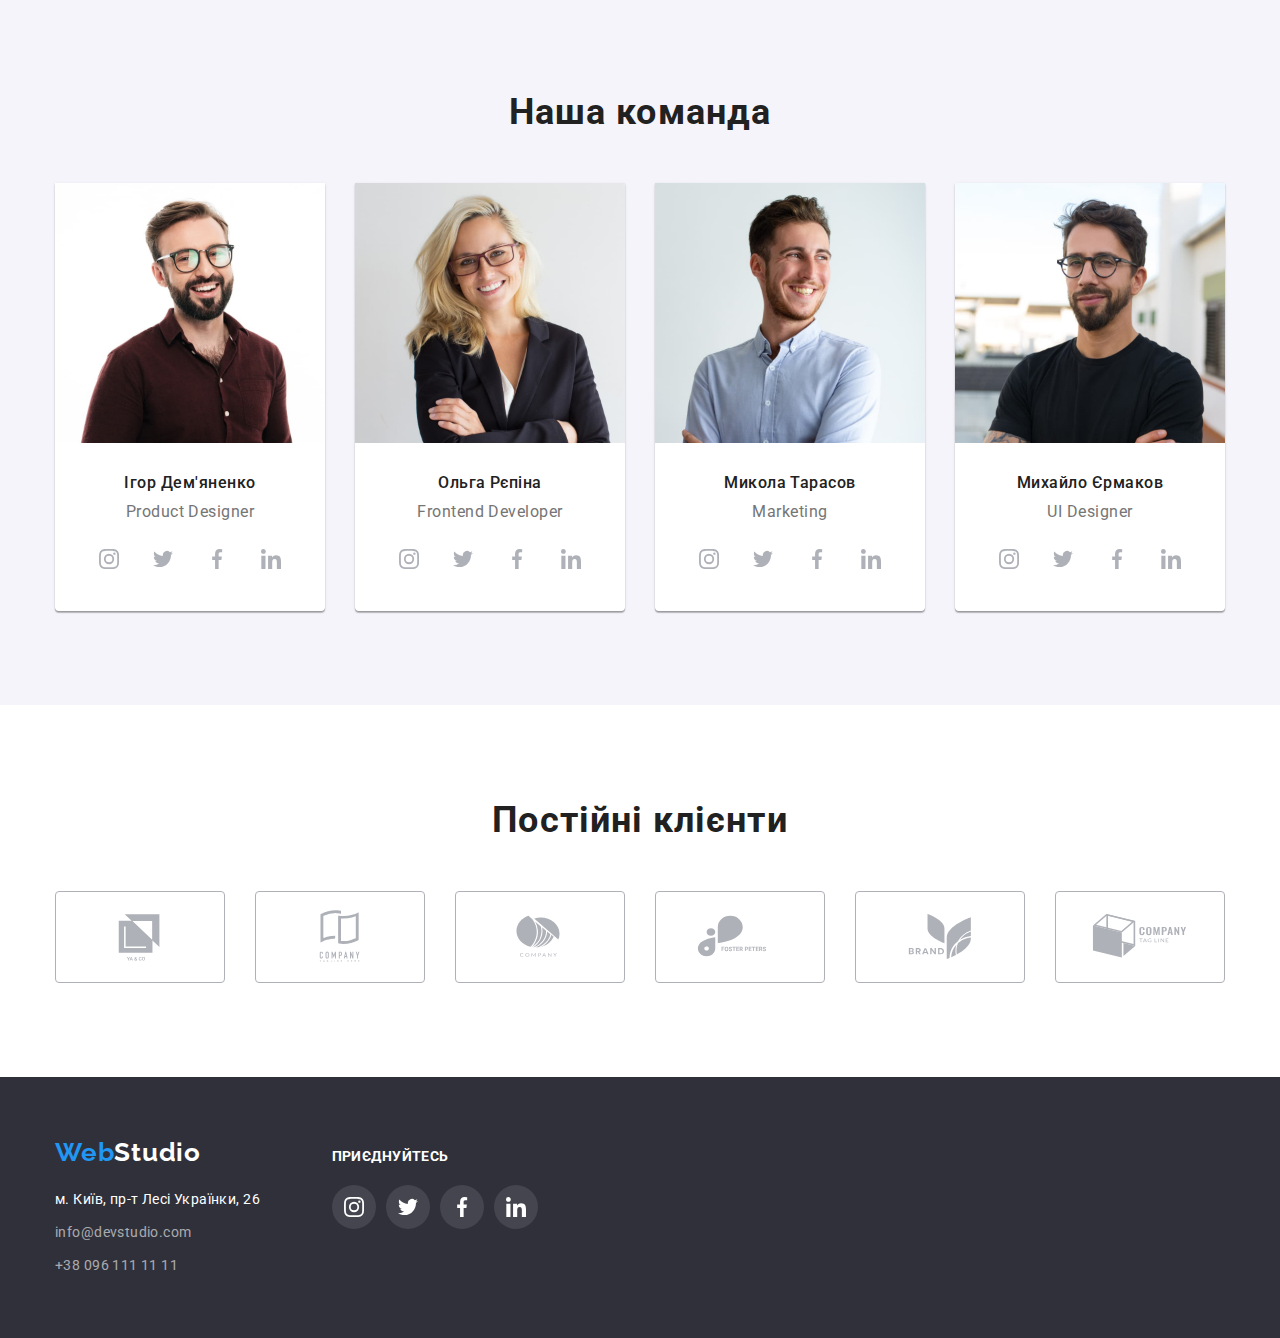
==== commit 82ad0ebd: "aligns the icon in the header, changes the tag h3 to p in the footer" ====
--- a/index.html
+++ b/index.html
@@ -410,7 +410,7 @@
         </div>
         <div class="footer-social">
           <h2 class="visually-hidden">Соціальні мережі</h2>
-          <h3 class="footer-social-title">приєднуйтесь</h3>
+          <p class="footer-social-title">приєднуйтесь</p>
             <ul class="footer-soc-list">
                   <li>
                     <a class="footer-soc-link" href="">
--- a/css/styles.css
+++ b/css/styles.css
@@ -141,8 +141,8 @@
 }
 
 .header-contacts .link {
-  display: block;
-  gap: 50px;
+  display: flex;
+  align-items: center;
   padding-top: 32px;
   padding-bottom: 32px;
   color: var(--primary-text-color);
